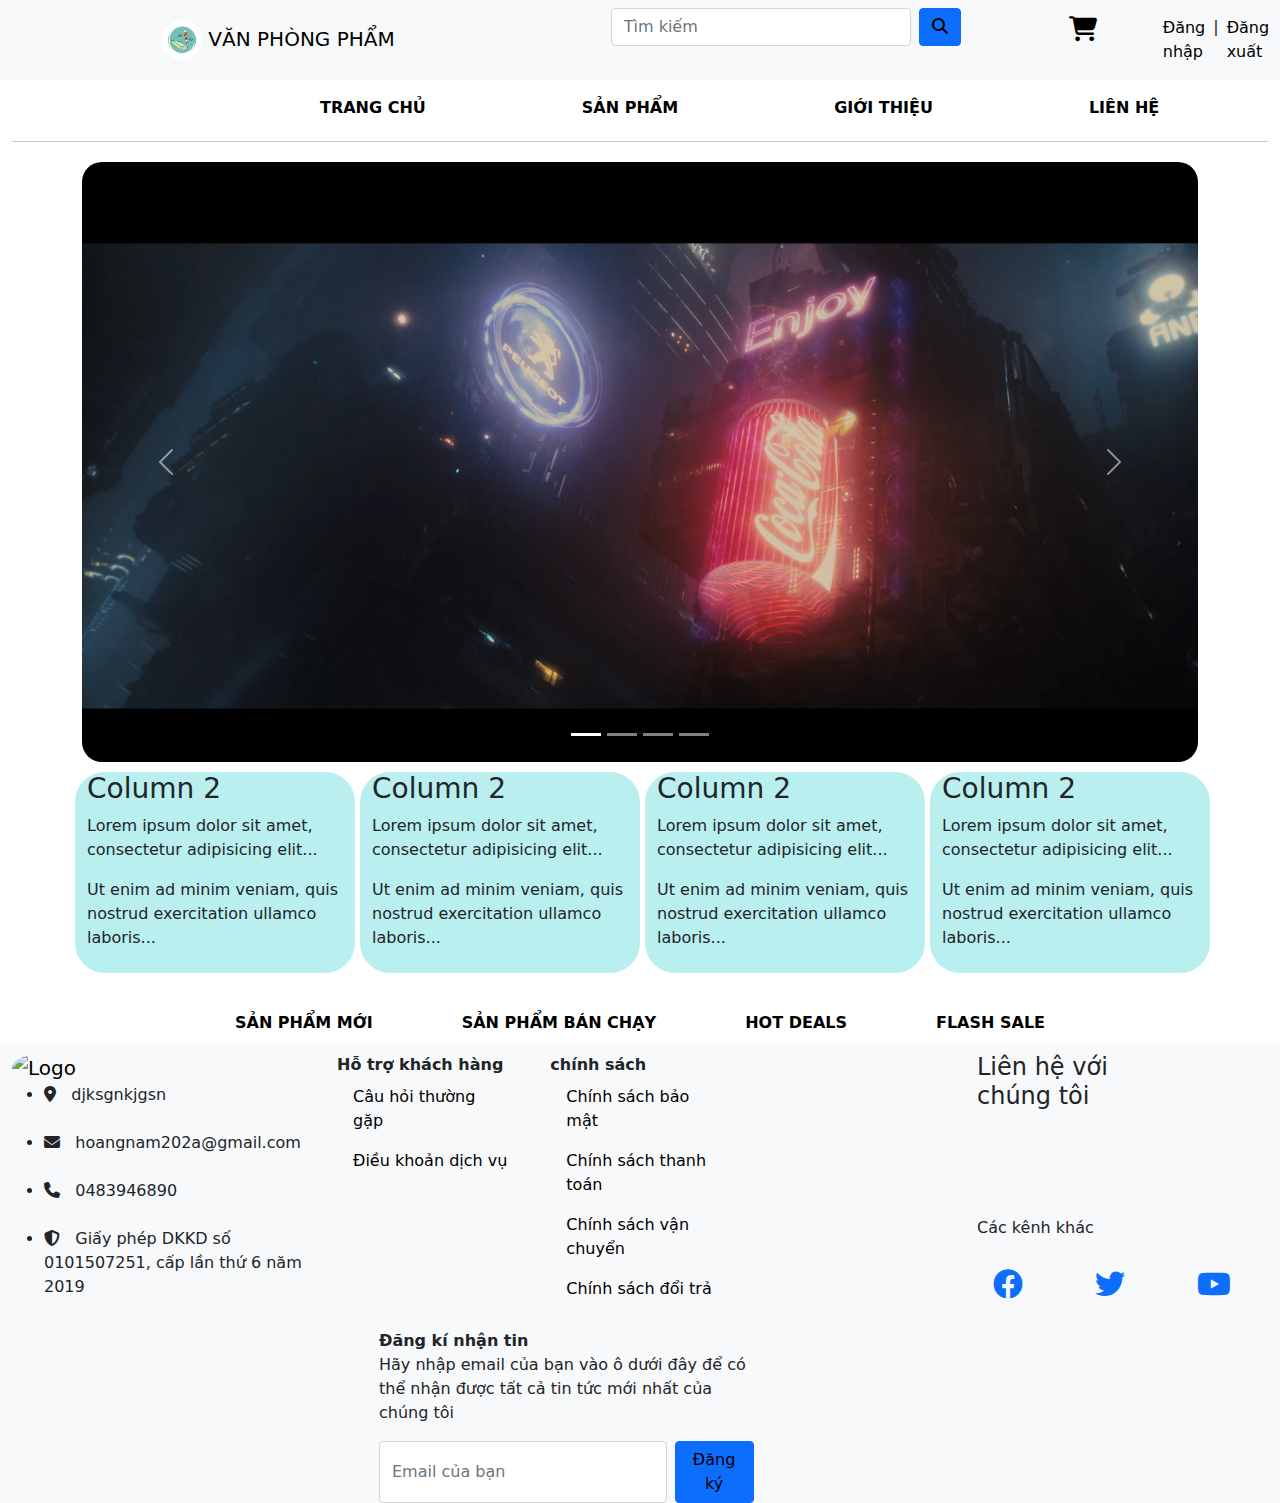
==== Index.html @ ce178aa4 "x" ====
<!DOCTYPE html>
<html lang="en">

<head>
  <meta charset="UTF-8">
  <meta name="viewport" content="width=device-width, initial-scale=1.0">
  <link rel="stylesheet"  href="image/logo.jpg">
  <link rel="stylesheet" type="text/css" href="style.css">
  <link rel="stylesheet" href="assets/bootstrap/css/bootstrap.min.css">
  <link rel="stylesheet" href="assets/font/fontawesome-free-6.4.2-web/css/all.min.css">
  <div id="fb-root"></div>
  <title>TẠP HÓA VĂN PHÒNG PHẨM</title>
  <nav class="navbar navbar-expand-sm bg-light" text-align="center">
    <div class="container" style="margin-left: 150px;">
      <a href="Index.html" class="navbar-brand" style="color: black;">
        <img src="image/logo.jpg" alt="Logo" class="rounded-circle" width="40px" height="40px">
        VĂN PHÒNG PHẨM
      </a>
      <button class="navbar-toggler" type="button" data-bs-toggle="collapse" data-bs-target="#mynavbar">
        <span class="navbar-toggler-icon"></span>
      </button>
      <div class="collapse navbar-collapse" id="mynavbar">
        <ul class="navbar-nav me-auto">
          <li>
            <form class="d-flex" style="padding-left: 200px;">
              <input class="form-control me-2" type="text" placeholder="Tìm kiếm" style="width: 300px;">
              <button class="btn btn-primary" type="button" style="color: black;"><i
                  class="fa-solid fa-magnifying-glass"></i></button>
            </form>
          </li>
          <li class="nav-item" style="margin-left: 100px ;">
            <a class="nav-link" href="#" style="color: black;"><i class="fa-solid fa-cart-shopping"
                style="font-size: 25px;"></i></a>
          </li>


          <li class="nav-item"><a href="Login.html" class="nav-link" style="color: black; margin-left: 50px;">Đăng
              nhập</a></li>
          <li class="nav-item" style="margin-top: 7px;">|</li>
          <li class="nav-item"><a href="Register.html" class="nav-link" style="color: black;">Đăng xuất</a></li>

        </ul>
      </div>
    </div>
  </nav>
  <div class="container-fluid bg-white">
    <nav class="navbar navbar-expand-sm  " style="font-size: 16px; ">
      <ul class="navbar-nav">
        <li class="nav-item" style="margin-left: 300px;">
          <a href="#" class="nav-link" style="color: black;"><b>TRANG CHỦ</b></a>
        </li>
        <li class="nav-item dropdown " style="margin-left: 140px;">
          <a href="#" class="nav-link " style="color: black;"><b>SẢN PHẨM</b></a>
          <ul class="dropdown-menu ">
            <li><a href="#" class="dropdown-item">link1</a></li>
            <li><a href="#" class="dropdown-item">link2</a></li>
            <li><a href="#" class="dropdown-item">link3</a></li>
          </ul>
        </li>
        <li class="nav-item" style="margin-left: 140px;">
          <a href="about.html" class="nav-link" style="color: black;"><b>GIỚI THIỆU</b></a>
        </li>
        <li class="nav-item" style="margin-left: 140px;">
          <a href="contact.html" class="nav-link" style="color: black;"><b>LIÊN HỆ</b></a>
        </li>
      </ul>
    </nav>
    <hr style="margin-top: 5px;">
  </div>
</head>

<body style="height: 1500px;">
  <div class="container" style="margin-top:20px ;" id="container1">
    <div class="row">
      <div class="col-sm-12">
        <div id="demo" class="carousel slide" data-bs-ride="carousel">

          <!-- Indicators/dots -->
          <div class="carousel-indicators">
            <button type="button" data-bs-target="#demo" data-bs-slide-to="0" class="active"></button>
            <button type="button" data-bs-target="#demo" data-bs-slide-to="1"></button>
            <button type="button" data-bs-target="#demo" data-bs-slide-to="2"></button>
            <button type="button" data-bs-target="#demo" data-bs-slide-to="3"></button>
          </div>
          <!-- The slideshow/carousel -->
          <div class="carousel-inner">
            <div class="carousel-item active">
              <img src="image/Untitled.png" alt="1" class="d-block" style="width:100%">
            </div>
            <div class="carousel-item">
              <img src="image/Untitled2.png" alt="2" class="d-block" style="width:100%">
            </div>
            <div class="carousel-item">
              <img src="image/Untitled3.png" alt="3" class="d-block" style="width:100%">
            </div>
            <div class="carousel-item">
              <img src="image/999.png" alt="3" class="d-block" style="width:100%">
            </div>
          </div>
          <!-- Left and right controls/icons -->
          <button class="carousel-control-prev" type="button" data-bs-target="#demo" data-bs-slide="prev">
            <span class="carousel-control-prev-icon"></span>
          </button>
          <button class="carousel-control-next" type="button" data-bs-target="#demo" data-bs-slide="next">
            <span class="carousel-control-next-icon"></span>
          </button>
        </div>
      </div>

    </div>
  </div>
  <div class="container d-flex" style="margin-top: 10px;">
    <div class="row ">
      <div class="col">
        <h3>Column 2</h3>
        <p>Lorem ipsum dolor sit amet, consectetur adipisicing elit...</p>
        <p>Ut enim ad minim veniam, quis nostrud exercitation ullamco laboris...</p>
      </div>
      <div class="col">
        <h3>Column 2</h3>
        <p>Lorem ipsum dolor sit amet, consectetur adipisicing elit...</p>
        <p>Ut enim ad minim veniam, quis nostrud exercitation ullamco laboris...</p>
      </div>
      <div class="col">
        <h3>Column 2</h3>
        <p>Lorem ipsum dolor sit amet, consectetur adipisicing elit...</p>
        <p>Ut enim ad minim veniam, quis nostrud exercitation ullamco laboris...</p>
      </div>
      <div class="col">
        <h3>Column 2</h3>
        <p>Lorem ipsum dolor sit amet, consectetur adipisicing elit...</p>
        <p>Ut enim ad minim veniam, quis nostrud exercitation ullamco laboris...</p>
      </div>
    </div>
  </div>
  <div class="container d-flex justify-content-center align-items-center bg-white "
    style="margin-top: 30px; font-size: 16px;">
    <ul class="nav navbar-expand-sm  ">
      <li class="nav-item"><a href="#" class="nav-link lien-ket" style="color: black; margin-right:  57px;"><b>SẢN PHẨM
            MỚI</b></a></li>
      <li class="nav-item"><a href="#" class="nav-link lien-ket" style="color: black; margin-right:  57px; "><b>SẢN PHẨM
            BÁN CHẠY</b></a></li>
      <li class="nav-item"><a href="#" class="nav-link lien-ket" style="color: black; margin-right:  57px;"><b>HOT
            DEALS</b></a></li>
      <li class="nav-item"><a href="#" class="nav-link lien-ket" style="color: black;"><b>FLASH SALE</b></a></li>
    </ul>
  </div>
  <script type="text/javascript" src="assets/bootstrap/js/bootstrap.min.js"></script>
</body>
<footer>
  <div class="container-fluid bg-light">
    <div class="row">
      <div class="col-sm-3" >
        <a href="#" class="navbar-brand" style="color: black;">
          <img src="image/logo.png" alt="Logo" class="rounded-circle" width="40px" height="40px"
          style="margin-top: 10px;">
        </a>
        <ul >
          <li><i class="fa-solid fa-location-dot icon"></i> &nbsp;  djksgnkjgsn </li>
          <br>
          <li><i class="fa-solid fa-envelope icon"> </i> &nbsp; hoangnam202a@gmail.com</li>
          <br>
          <li><i class="fa-solid fa-phone icon"> </i> &nbsp; 0483946890</li>
          <br>
          <li><i class="fa-solid fa-shield-halved icon"></i> &nbsp; Giấy phép DKKD số 0101507251, cấp lần thứ 6 năm 2019</li>
         </ul>
      </div>
      <div class="col-sm-6" style="margin-left: 5px;">
        <div class="row">
          <div class="col-sm-4" style="margin-top: 10px;">
            <b>Hỗ trợ khách hàng</b>
            <br>
            <a href="#" class="nav-link" style="color: black;" >Câu hỏi thường gặp</a>
            <a href="#" class="nav-link" style="color: black;" >Điều khoản dịch vụ</a>
          </div>
          <div class="col-sm-4" style="margin-top: 10px;">
            <b>chính sách</b>
            <br>
            <a href="#" class="nav-link" style="color: black;" >Chính sách bảo mật</a>
            <a href="#" class="nav-link" style="color: black;" >Chính sách thanh toán</a>
            <a href="#" class="nav-link" style="color: black;" >Chính sách vận chuyển</a>
            <a href="#" class="nav-link" style="color: black;" >Chính sách đổi trả</a>
          </div>
        </div>
        <div class="row" style="margin-top: 20px; margin-left: 30px;">
          <div class="col-sm-8">
            <b>Đăng kí nhận tin</b>
            <p>Hãy nhập email của bạn vào ô dưới đây để có thể nhận được tất cả tin tức mới nhất của chúng tôi</p>
            <form class="d-flex" >
              <input class="form-control me-2" type="text" placeholder="Email của bạn" style="width: 350px;" >
              <button class="btn btn-primary" type="button" style="color: black;">Đăng ký</button>
            </form>
          </div>
          
        </div>
      </div>
      <div class="col-sm-2" style="margin-top: 10px;">
        <h4>Liên hệ với chúng tôi</h4>
        <iframe src="https://www.facebook.com/plugins/page.php?href=https%3A%2F%2Fweb.facebook.com%2Fmimosachu&tabs=timeline&width=150&height=90&small_header=false&adapt_container_width=true&hide_cover=false&show_facepile=true&appId"
         width="150" height="90" style="border:none;overflow:hidden" scrolling="no" frameborder="0" allowfullscreen="true" allow="autoplay; clipboard-write; encrypted-media; picture-in-picture; web-share"></iframe>
        <br>
        <p>Các kênh khác</p>
        
        <ul class="nav navbar-expand-sm  " >
          <li class="nav-item"><a href="#" class="nav-link lien-ket" style="margin-right: 40px;"><i class="fa-brands fa-facebook " style="font-size: 30px; line-height: 40px;"></i></a></li>
          <li class="nav-item"><a href="#" class="nav-link lien-ket" style="margin-right: 40px;"><i class="fa-brands fa-twitter" style="font-size: 30px; line-height: 40px;"></i></a></li>
          <li class="nav-item"><a href="#" class="nav-link lien-ket" style="margin-right: 40px;"><i class="fa-brands fa-youtube" style="font-size: 30px; line-height: 40px;"></i></a></li>
         </ul>
      
        </div>
    </div>
  </div>
</footer>

</html>
---- style.css ----
*{
    margin: 0;
    padding: 0;
}
.lien-ket {
  color: black; /* Đặt màu chữ thành đen */
}
.carousel-inner{
  border-radius: 20px;
  height: 600px;
}
.row1{
  height: 154px;
}
.row2{
  height: 154px;
}
  .nav-item:hover .dropdown-menu {
    display: block;
  }
  .col{
    background-color:#b9efef ;
    border-radius: 30px;
    margin-left: 5px;
    height: 201px;
    
  }
  
  .nav-item:hover a {
    color: green; /* Đổi màu chữ khi hover vào liên kết */
    text-decoration: underline; /* Thêm gạch chân khi hover vào liên kết */

  }
  /* .custom-icon{
    font-size: 24px;
    line-height: 52px;
  } */
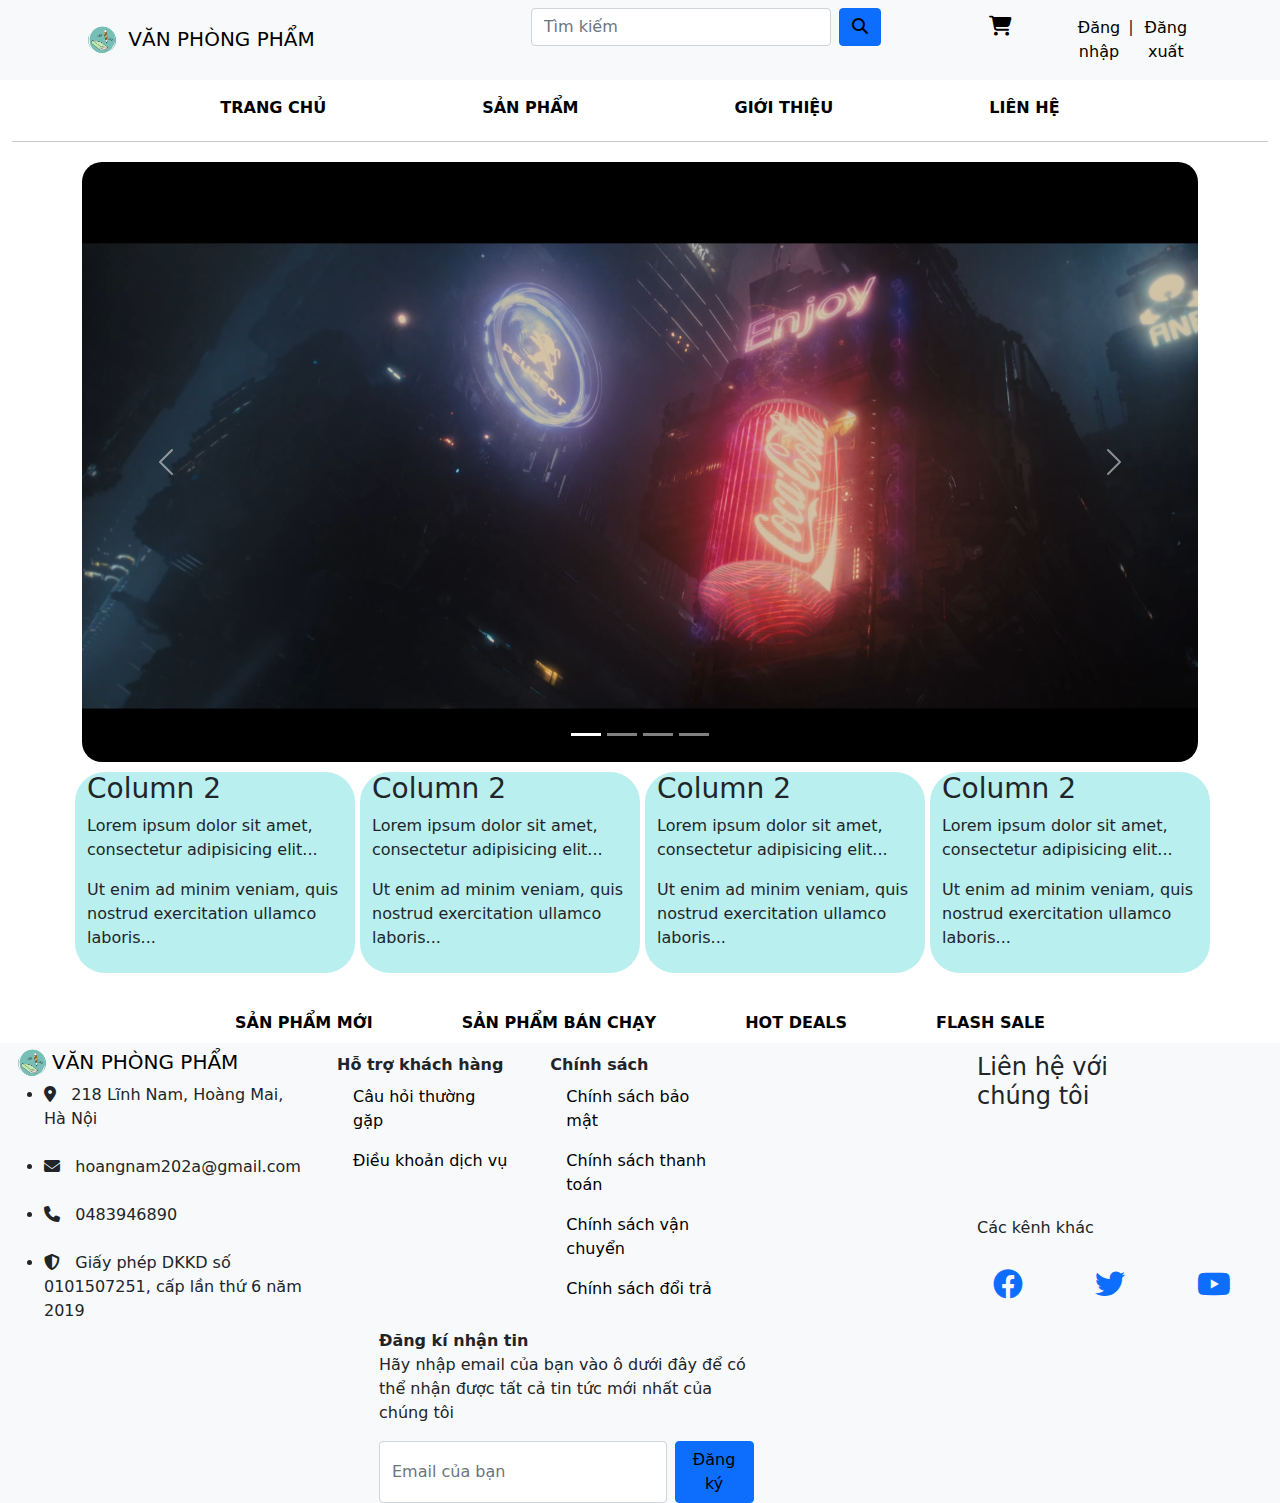
==== commit 0718d2e6: "chot phan Index" ====
--- a/Index.html
+++ b/Index.html
@@ -1,56 +1,49 @@
 <!DOCTYPE html>
 <html lang="en">
-
 <head>
-  <meta charset="UTF-8">
-  <meta name="viewport" content="width=device-width, initial-scale=1.0">
-  <link rel="stylesheet"  href="image/logo.jpg">
-  <link rel="stylesheet" type="text/css" href="style.css">
-  <link rel="stylesheet" href="assets/bootstrap/css/bootstrap.min.css">
-  <link rel="stylesheet" href="assets/font/fontawesome-free-6.4.2-web/css/all.min.css">
-  <div id="fb-root"></div>
-  <title>TẠP HÓA VĂN PHÒNG PHẨM</title>
-  <nav class="navbar navbar-expand-sm bg-light" text-align="center">
-    <div class="container" style="margin-left: 150px;">
-      <a href="Index.html" class="navbar-brand" style="color: black;">
-        <img src="image/logo.jpg" alt="Logo" class="rounded-circle" width="40px" height="40px">
-        VĂN PHÒNG PHẨM
-      </a>
-      <button class="navbar-toggler" type="button" data-bs-toggle="collapse" data-bs-target="#mynavbar">
-        <span class="navbar-toggler-icon"></span>
-      </button>
-      <div class="collapse navbar-collapse" id="mynavbar">
-        <ul class="navbar-nav me-auto">
-          <li>
-            <form class="d-flex" style="padding-left: 200px;">
-              <input class="form-control me-2" type="text" placeholder="Tìm kiếm" style="width: 300px;">
-              <button class="btn btn-primary" type="button" style="color: black;"><i
-                  class="fa-solid fa-magnifying-glass"></i></button>
-            </form>
-          </li>
-          <li class="nav-item" style="margin-left: 100px ;">
-            <a class="nav-link" href="#" style="color: black;"><i class="fa-solid fa-cart-shopping"
-                style="font-size: 25px;"></i></a>
-          </li>
-
-
-          <li class="nav-item"><a href="Login.html" class="nav-link" style="color: black; margin-left: 50px;">Đăng
-              nhập</a></li>
-          <li class="nav-item" style="margin-top: 7px;">|</li>
-          <li class="nav-item"><a href="Register.html" class="nav-link" style="color: black;">Đăng xuất</a></li>
-
-        </ul>
-      </div>
-    </div>
+    <meta charset="UTF-8">
+    <meta name="viewport" content="width=device-width, initial-scale=1.0">
+    <link rel="stylesheet" type="text/css" href="style.css">
+    <link rel="icon" href="image/logo.png"/>
+    <link rel="stylesheet" href="assets/bootstrap/css/bootstrap.min.css">
+    <link rel="stylesheet" href="assets/font/fontawesome-free-6.4.2-web/css/all.min.css">
+    <div id="fb-root"></div>
+    <title>TẠP HÓA VĂN PHÒNG PHẨM</title>
+    <nav class="navbar navbar-expand-sm bg-light" style="margin: auto; text-align: center;">
+      <div class="container">
+        <a href="#" class="navbar-brand" style="color: black;">
+          <img src="image/logo.png" alt="Logo" class="rounded-circle" width="40px" height="40px">
+          VĂN PHÒNG PHẨM
+        </a>
+        <button class="navbar-toggler" type="button" data-bs-toggle="collapse" data-bs-target="#mynavbar">
+          <span class="navbar-toggler-icon"></span>
+        </button>
+        <div class="collapse navbar-collapse" id="mynavbar">
+          <ul class="navbar-nav me-auto">
+              <li >
+                <form class="d-flex" style="padding-left: 200px;">
+                  <input class="form-control me-2" type="text" placeholder="Tìm kiếm" style="width: 300px;" >
+                  <button class="btn btn-primary" type="button" style="color: black;"><i class="fa-solid fa-magnifying-glass"></i></button>
+                </form>
+              </li>
+              <li class="nav-item" style="margin-left: 100px ;">
+                <a class="nav-link" href="#" style="color: black;"><i class="fa-solid fa-cart-shopping" style="font-size: 20px;"></i></a>
+              </li>
+              <li class="nav-item"><a href="#" class="nav-link" style="color: black; margin-left: 50px;">Đăng nhập</a></li>
+              <li class="nav-item" style="margin-top: 7px;">|</li>
+              <li class="nav-item"><a href="#" class="nav-link" style="color: black;">Đăng xuất</a></li>
+          </ul>         
+        </div>
+      </div>     
   </nav>
   <div class="container-fluid bg-white">
-    <nav class="navbar navbar-expand-sm  " style="font-size: 16px; ">
-      <ul class="navbar-nav">
-        <li class="nav-item" style="margin-left: 300px;">
+    <nav class="navbar navbar-expand-sm " style="font-size: 16px;" >
+      <ul class="navbar-nav" style="margin: auto;">
+        <li class="nav-item">
           <a href="#" class="nav-link" style="color: black;"><b>TRANG CHỦ</b></a>
         </li>
         <li class="nav-item dropdown " style="margin-left: 140px;">
-          <a href="#" class="nav-link " style="color: black;"><b>SẢN PHẨM</b></a>
+          <a href="#" class="nav-link " style="color: black;" ><b>SẢN PHẨM</b></a>
           <ul class="dropdown-menu ">
             <li><a href="#" class="dropdown-item">link1</a></li>
             <li><a href="#" class="dropdown-item">link2</a></li>
@@ -66,97 +59,85 @@
       </ul>
     </nav>
     <hr style="margin-top: 5px;">
-  </div>
+  </div> 
 </head>
-
 <body style="height: 1500px;">
-  <div class="container" style="margin-top:20px ;" id="container1">
-    <div class="row">
-      <div class="col-sm-12">
-        <div id="demo" class="carousel slide" data-bs-ride="carousel">
-
-          <!-- Indicators/dots -->
-          <div class="carousel-indicators">
-            <button type="button" data-bs-target="#demo" data-bs-slide-to="0" class="active"></button>
-            <button type="button" data-bs-target="#demo" data-bs-slide-to="1"></button>
-            <button type="button" data-bs-target="#demo" data-bs-slide-to="2"></button>
-            <button type="button" data-bs-target="#demo" data-bs-slide-to="3"></button>
+    <div class="container" style="margin-top:20px ;" id="container1">
+      <div class="row" >
+        <div class="col-sm-12">
+          <div id="demo" class="carousel slide" data-bs-ride="carousel" >
+            <div class="carousel-indicators">
+              <button type="button" data-bs-target="#demo" data-bs-slide-to="0" class="active"></button>
+              <button type="button" data-bs-target="#demo" data-bs-slide-to="1"></button>
+              <button type="button" data-bs-target="#demo" data-bs-slide-to="2"></button>
+              <button type="button" data-bs-target="#demo" data-bs-slide-to="3"></button>
+            </div>           
+            <div class="carousel-inner">
+              <div class="carousel-item active">
+                <img src="image/Untitled.png" alt="1" class="d-block" style="width:100%">
+              </div>
+              <div class="carousel-item">
+                <img src="image/Untitled2.png" alt="2" class="d-block" style="width:100%">
+              </div>
+              <div class="carousel-item">
+                <img src="image/Untitled3.png" alt="3" class="d-block" style="width:100%">
+              </div>
+              <div class="carousel-item">
+                <img src="image/999.png" alt="3" class="d-block" style="width:100%">
+              </div>
+            </div>           
+            <button class="carousel-control-prev" type="button" data-bs-target="#demo" data-bs-slide="prev">
+              <span class="carousel-control-prev-icon"></span>
+            </button>
+            <button class="carousel-control-next" type="button" data-bs-target="#demo" data-bs-slide="next">
+              <span class="carousel-control-next-icon"></span>
+            </button>
           </div>
-          <!-- The slideshow/carousel -->
-          <div class="carousel-inner">
-            <div class="carousel-item active">
-              <img src="image/Untitled.png" alt="1" class="d-block" style="width:100%">
-            </div>
-            <div class="carousel-item">
-              <img src="image/Untitled2.png" alt="2" class="d-block" style="width:100%">
-            </div>
-            <div class="carousel-item">
-              <img src="image/Untitled3.png" alt="3" class="d-block" style="width:100%">
-            </div>
-            <div class="carousel-item">
-              <img src="image/999.png" alt="3" class="d-block" style="width:100%">
-            </div>
-          </div>
-          <!-- Left and right controls/icons -->
-          <button class="carousel-control-prev" type="button" data-bs-target="#demo" data-bs-slide="prev">
-            <span class="carousel-control-prev-icon"></span>
-          </button>
-          <button class="carousel-control-next" type="button" data-bs-target="#demo" data-bs-slide="next">
-            <span class="carousel-control-next-icon"></span>
-          </button>
         </div>
       </div>
-
     </div>
-  </div>
-  <div class="container d-flex" style="margin-top: 10px;">
-    <div class="row ">
-      <div class="col">
-        <h3>Column 2</h3>
-        <p>Lorem ipsum dolor sit amet, consectetur adipisicing elit...</p>
-        <p>Ut enim ad minim veniam, quis nostrud exercitation ullamco laboris...</p>
-      </div>
-      <div class="col">
-        <h3>Column 2</h3>
-        <p>Lorem ipsum dolor sit amet, consectetur adipisicing elit...</p>
-        <p>Ut enim ad minim veniam, quis nostrud exercitation ullamco laboris...</p>
-      </div>
-      <div class="col">
-        <h3>Column 2</h3>
-        <p>Lorem ipsum dolor sit amet, consectetur adipisicing elit...</p>
-        <p>Ut enim ad minim veniam, quis nostrud exercitation ullamco laboris...</p>
-      </div>
-      <div class="col">
-        <h3>Column 2</h3>
-        <p>Lorem ipsum dolor sit amet, consectetur adipisicing elit...</p>
-        <p>Ut enim ad minim veniam, quis nostrud exercitation ullamco laboris...</p>
-      </div>
+    <div class="container d-flex" style="margin-top: 10px;">
+        <div class="row ">
+          <div class="col">
+            <h3>Column 2</h3>
+            <p>Lorem ipsum dolor sit amet, consectetur adipisicing elit...</p>
+            <p>Ut enim ad minim veniam, quis nostrud exercitation ullamco laboris...</p></div>
+          <div class="col">
+            <h3>Column 2</h3>
+              <p>Lorem ipsum dolor sit amet, consectetur adipisicing elit...</p>
+              <p>Ut enim ad minim veniam, quis nostrud exercitation ullamco laboris...</p>
+          </div>
+          <div class="col">
+            <h3>Column 2</h3>
+              <p>Lorem ipsum dolor sit amet, consectetur adipisicing elit...</p>
+              <p>Ut enim ad minim veniam, quis nostrud exercitation ullamco laboris...</p>
+          </div>
+          <div class="col">
+            <h3>Column 2</h3>
+              <p>Lorem ipsum dolor sit amet, consectetur adipisicing elit...</p>
+              <p>Ut enim ad minim veniam, quis nostrud exercitation ullamco laboris...</p>
+          </div>
+        </div>
     </div>
-  </div>
-  <div class="container d-flex justify-content-center align-items-center bg-white "
-    style="margin-top: 30px; font-size: 16px;">
-    <ul class="nav navbar-expand-sm  ">
-      <li class="nav-item"><a href="#" class="nav-link lien-ket" style="color: black; margin-right:  57px;"><b>SẢN PHẨM
-            MỚI</b></a></li>
-      <li class="nav-item"><a href="#" class="nav-link lien-ket" style="color: black; margin-right:  57px; "><b>SẢN PHẨM
-            BÁN CHẠY</b></a></li>
-      <li class="nav-item"><a href="#" class="nav-link lien-ket" style="color: black; margin-right:  57px;"><b>HOT
-            DEALS</b></a></li>
+    <div class="container d-flex justify-content-center align-items-center bg-white " style="margin-top: 30px; font-size: 16px;">
+     <ul class="nav navbar-expand-sm  " >
+      <li class="nav-item"><a href="#" class="nav-link lien-ket" style="color: black; margin-right:  57px;"><b>SẢN PHẨM MỚI</b></a></li>
+      <li class="nav-item"><a href="#" class="nav-link lien-ket" style="color: black; margin-right:  57px; "><b>SẢN PHẨM BÁN CHẠY</b></a></li>
+      <li class="nav-item"><a href="#" class="nav-link lien-ket" style="color: black; margin-right:  57px;"><b>HOT DEALS</b></a></li>
       <li class="nav-item"><a href="#" class="nav-link lien-ket" style="color: black;"><b>FLASH SALE</b></a></li>
-    </ul>
-  </div>
-  <script type="text/javascript" src="assets/bootstrap/js/bootstrap.min.js"></script>
+     </ul>
+    </div>
+      <script type="text/javascript" src="assets/bootstrap/js/bootstrap.min.js"></script>
 </body>
 <footer>
   <div class="container-fluid bg-light">
     <div class="row">
       <div class="col-sm-3" >
         <a href="#" class="navbar-brand" style="color: black;">
-          <img src="image/logo.png" alt="Logo" class="rounded-circle" width="40px" height="40px"
-          style="margin-top: 10px;">
+          <img src="image/logo.png" alt="Logo" class="rounded-circle" width="40px" height="40px">VĂN PHÒNG PHẨM
         </a>
-        <ul >
-          <li><i class="fa-solid fa-location-dot icon"></i> &nbsp;  djksgnkjgsn </li>
+        <ul>
+          <li><i class="fa-solid fa-location-dot icon"></i> &nbsp; 218 Lĩnh Nam, Hoàng Mai, Hà Nội</li>
           <br>
           <li><i class="fa-solid fa-envelope icon"> </i> &nbsp; hoangnam202a@gmail.com</li>
           <br>
@@ -169,17 +150,15 @@
         <div class="row">
           <div class="col-sm-4" style="margin-top: 10px;">
             <b>Hỗ trợ khách hàng</b>
-            <br>
-            <a href="#" class="nav-link" style="color: black;" >Câu hỏi thường gặp</a>
-            <a href="#" class="nav-link" style="color: black;" >Điều khoản dịch vụ</a>
+            <a href="#" class="nav-link" style="color: black;">Câu hỏi thường gặp</a>
+            <a href="#" class="nav-link" style="color: black;">Điều khoản dịch vụ</a>
           </div>
           <div class="col-sm-4" style="margin-top: 10px;">
-            <b>chính sách</b>
-            <br>
-            <a href="#" class="nav-link" style="color: black;" >Chính sách bảo mật</a>
-            <a href="#" class="nav-link" style="color: black;" >Chính sách thanh toán</a>
-            <a href="#" class="nav-link" style="color: black;" >Chính sách vận chuyển</a>
-            <a href="#" class="nav-link" style="color: black;" >Chính sách đổi trả</a>
+            <b>Chính sách</b>
+            <a href="#" class="nav-link" style="color: black;">Chính sách bảo mật</a>
+            <a href="#" class="nav-link" style="color: black;">Chính sách thanh toán</a>
+            <a href="#" class="nav-link" style="color: black;">Chính sách vận chuyển</a>
+            <a href="#" class="nav-link" style="color: black;">Chính sách đổi trả</a>
           </div>
         </div>
         <div class="row" style="margin-top: 20px; margin-left: 30px;">
@@ -191,7 +170,6 @@
               <button class="btn btn-primary" type="button" style="color: black;">Đăng ký</button>
             </form>
           </div>
-          
         </div>
       </div>
       <div class="col-sm-2" style="margin-top: 10px;">
@@ -200,16 +178,13 @@
          width="150" height="90" style="border:none;overflow:hidden" scrolling="no" frameborder="0" allowfullscreen="true" allow="autoplay; clipboard-write; encrypted-media; picture-in-picture; web-share"></iframe>
         <br>
         <p>Các kênh khác</p>
-        
         <ul class="nav navbar-expand-sm  " >
           <li class="nav-item"><a href="#" class="nav-link lien-ket" style="margin-right: 40px;"><i class="fa-brands fa-facebook " style="font-size: 30px; line-height: 40px;"></i></a></li>
           <li class="nav-item"><a href="#" class="nav-link lien-ket" style="margin-right: 40px;"><i class="fa-brands fa-twitter" style="font-size: 30px; line-height: 40px;"></i></a></li>
           <li class="nav-item"><a href="#" class="nav-link lien-ket" style="margin-right: 40px;"><i class="fa-brands fa-youtube" style="font-size: 30px; line-height: 40px;"></i></a></li>
          </ul>
-      
         </div>
     </div>
   </div>
 </footer>
-
 </html>--- a/style.css
+++ b/style.css
@@ -22,16 +22,9 @@
     background-color:#b9efef ;
     border-radius: 30px;
     margin-left: 5px;
-    height: 201px;
-    
+    height: 201px; 
   }
-  
   .nav-item:hover a {
     color: green; /* Đổi màu chữ khi hover vào liên kết */
     text-decoration: underline; /* Thêm gạch chân khi hover vào liên kết */
-
-  }
-  /* .custom-icon{
-    font-size: 24px;
-    line-height: 52px;
-  } */+  }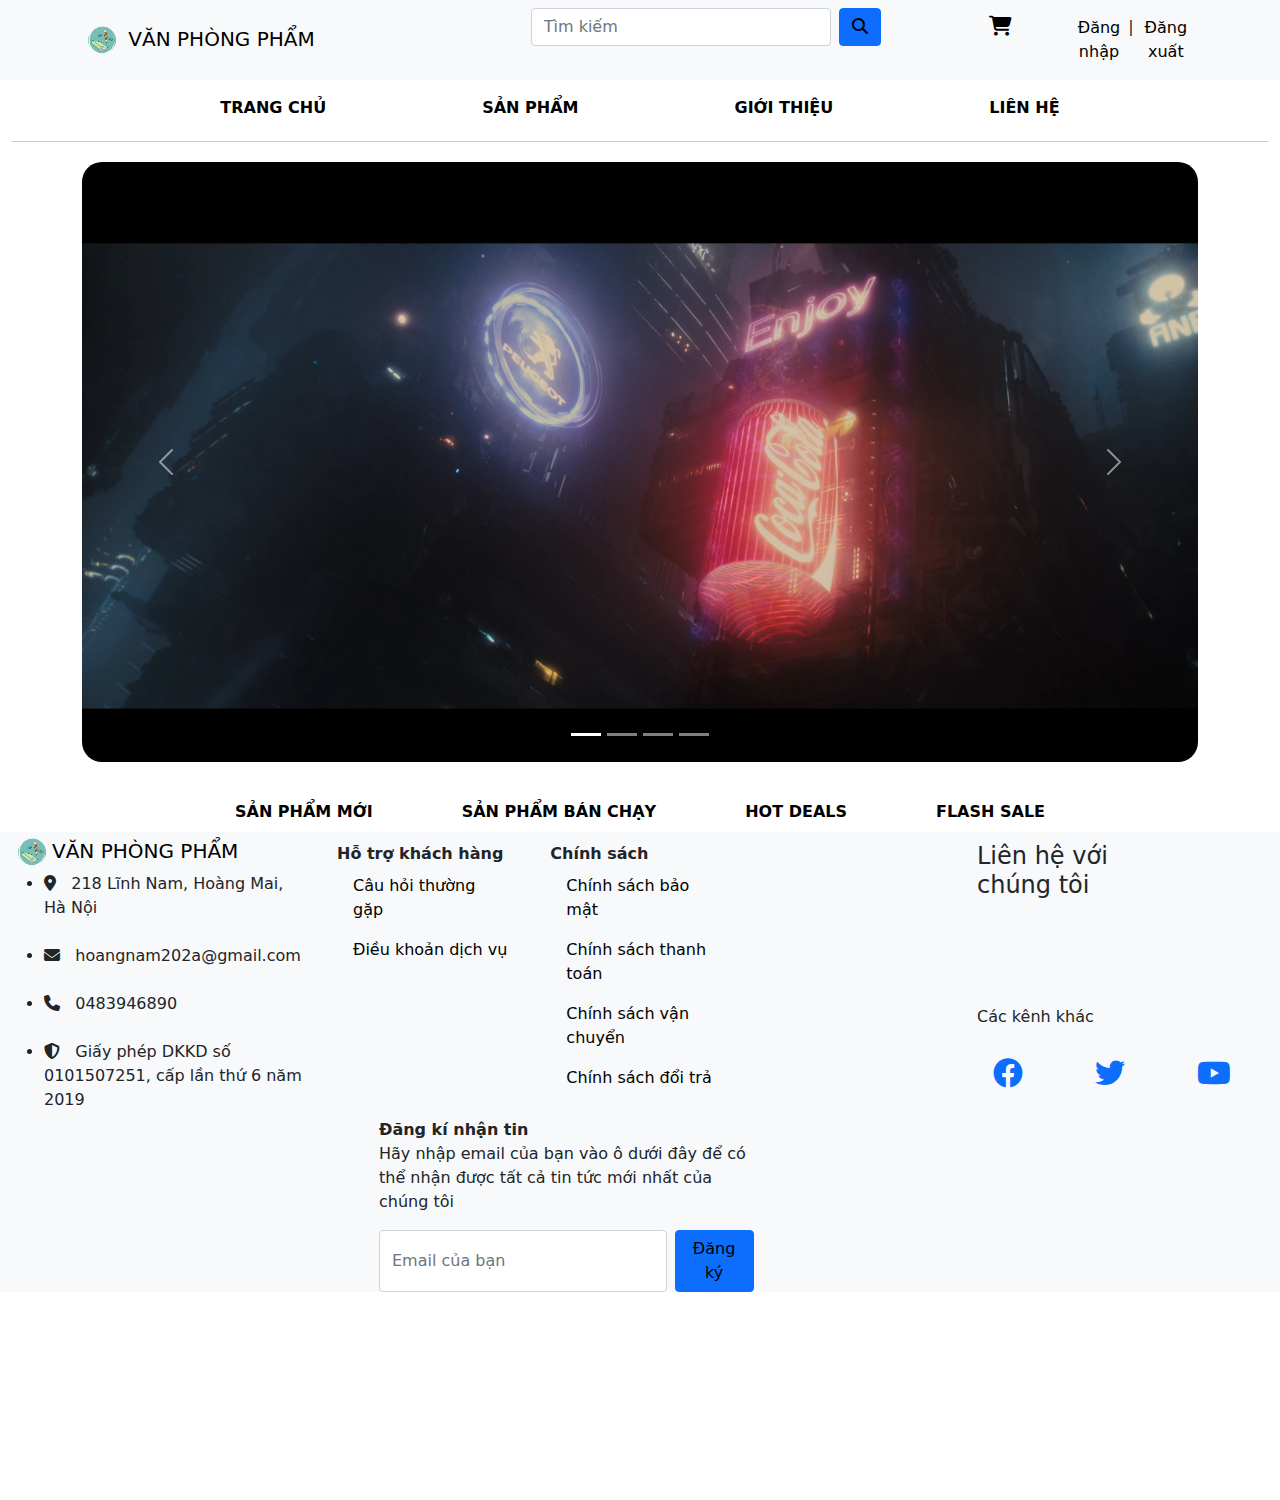
==== commit b5876b27: "da sua Index" ====
--- a/Index.html
+++ b/Index.html
@@ -43,7 +43,7 @@
           <a href="#" class="nav-link" style="color: black;"><b>TRANG CHỦ</b></a>
         </li>
         <li class="nav-item dropdown " style="margin-left: 140px;">
-          <a href="#" class="nav-link " style="color: black;" ><b>SẢN PHẨM</b></a>
+          <a href="#" class="nav-link " style="color: black;"><b>SẢN PHẨM</b></a>
           <ul class="dropdown-menu ">
             <li><a href="#" class="dropdown-item">link1</a></li>
             <li><a href="#" class="dropdown-item">link2</a></li>
@@ -59,7 +59,7 @@
       </ul>
     </nav>
     <hr style="margin-top: 5px;">
-  </div> 
+  </div>
 </head>
 <body style="height: 1500px;">
     <div class="container" style="margin-top:20px ;" id="container1">
@@ -96,38 +96,20 @@
         </div>
       </div>
     </div>
-    <div class="container d-flex" style="margin-top: 10px;">
-        <div class="row ">
-          <div class="col">
-            <h3>Column 2</h3>
-            <p>Lorem ipsum dolor sit amet, consectetur adipisicing elit...</p>
-            <p>Ut enim ad minim veniam, quis nostrud exercitation ullamco laboris...</p></div>
-          <div class="col">
-            <h3>Column 2</h3>
-              <p>Lorem ipsum dolor sit amet, consectetur adipisicing elit...</p>
-              <p>Ut enim ad minim veniam, quis nostrud exercitation ullamco laboris...</p>
-          </div>
-          <div class="col">
-            <h3>Column 2</h3>
-              <p>Lorem ipsum dolor sit amet, consectetur adipisicing elit...</p>
-              <p>Ut enim ad minim veniam, quis nostrud exercitation ullamco laboris...</p>
-          </div>
-          <div class="col">
-            <h3>Column 2</h3>
-              <p>Lorem ipsum dolor sit amet, consectetur adipisicing elit...</p>
-              <p>Ut enim ad minim veniam, quis nostrud exercitation ullamco laboris...</p>
-          </div>
-        </div>
-    </div>
-    <div class="container d-flex justify-content-center align-items-center bg-white " style="margin-top: 30px; font-size: 16px;">
-     <ul class="nav navbar-expand-sm  " >
-      <li class="nav-item"><a href="#" class="nav-link lien-ket" style="color: black; margin-right:  57px;"><b>SẢN PHẨM MỚI</b></a></li>
-      <li class="nav-item"><a href="#" class="nav-link lien-ket" style="color: black; margin-right:  57px; "><b>SẢN PHẨM BÁN CHẠY</b></a></li>
-      <li class="nav-item"><a href="#" class="nav-link lien-ket" style="color: black; margin-right:  57px;"><b>HOT DEALS</b></a></li>
+  </div>
+  <div class="container d-flex justify-content-center align-items-center bg-white "
+    style="margin-top: 30px; font-size: 16px;">
+    <ul class="nav navbar-expand-sm  ">
+      <li class="nav-item"><a href="#" class="nav-link lien-ket" style="color: black; margin-right:  57px;"><b>SẢN PHẨM
+            MỚI</b></a></li>
+      <li class="nav-item"><a href="#" class="nav-link lien-ket" style="color: black; margin-right:  57px; "><b>SẢN PHẨM
+            BÁN CHẠY</b></a></li>
+      <li class="nav-item"><a href="#" class="nav-link lien-ket" style="color: black; margin-right:  57px;"><b>HOT
+            DEALS</b></a></li>
       <li class="nav-item"><a href="#" class="nav-link lien-ket" style="color: black;"><b>FLASH SALE</b></a></li>
-     </ul>
-    </div>
-      <script type="text/javascript" src="assets/bootstrap/js/bootstrap.min.js"></script>
+    </ul>
+  </div>
+  <script type="text/javascript" src="assets/bootstrap/js/bootstrap.min.js"></script>
 </body>
 <footer>
   <div class="container-fluid bg-light">
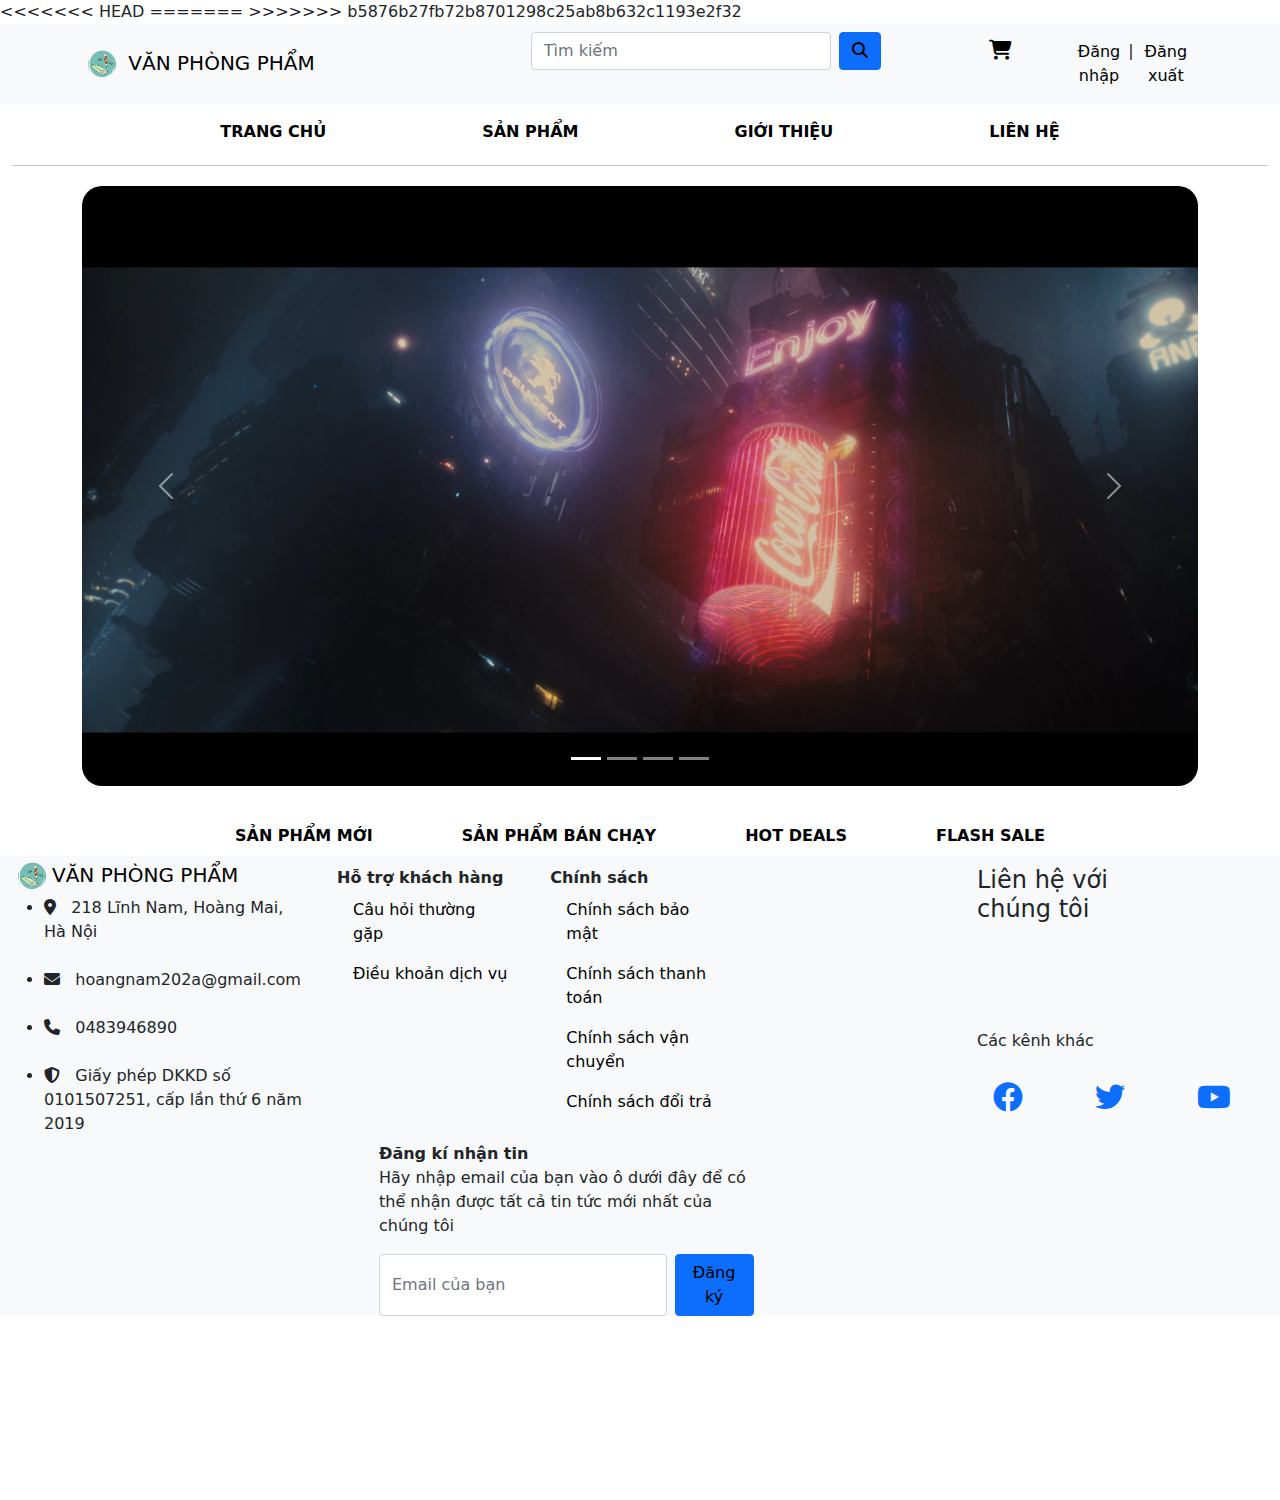
==== commit 6f603144: "sua giang" ====
--- a/Index.html
+++ b/Index.html
@@ -3,8 +3,12 @@
 <head>
     <meta charset="UTF-8">
     <meta name="viewport" content="width=device-width, initial-scale=1.0">
+<<<<<<< HEAD
+    <link rel="stylesheet" href="style.css" >
+=======
     <link rel="stylesheet" type="text/css" href="style.css">
     <link rel="icon" href="image/logo.png"/>
+>>>>>>> b5876b27fb72b8701298c25ab8b632c1193e2f32
     <link rel="stylesheet" href="assets/bootstrap/css/bootstrap.min.css">
     <link rel="stylesheet" href="assets/font/fontawesome-free-6.4.2-web/css/all.min.css">
     <div id="fb-root"></div>
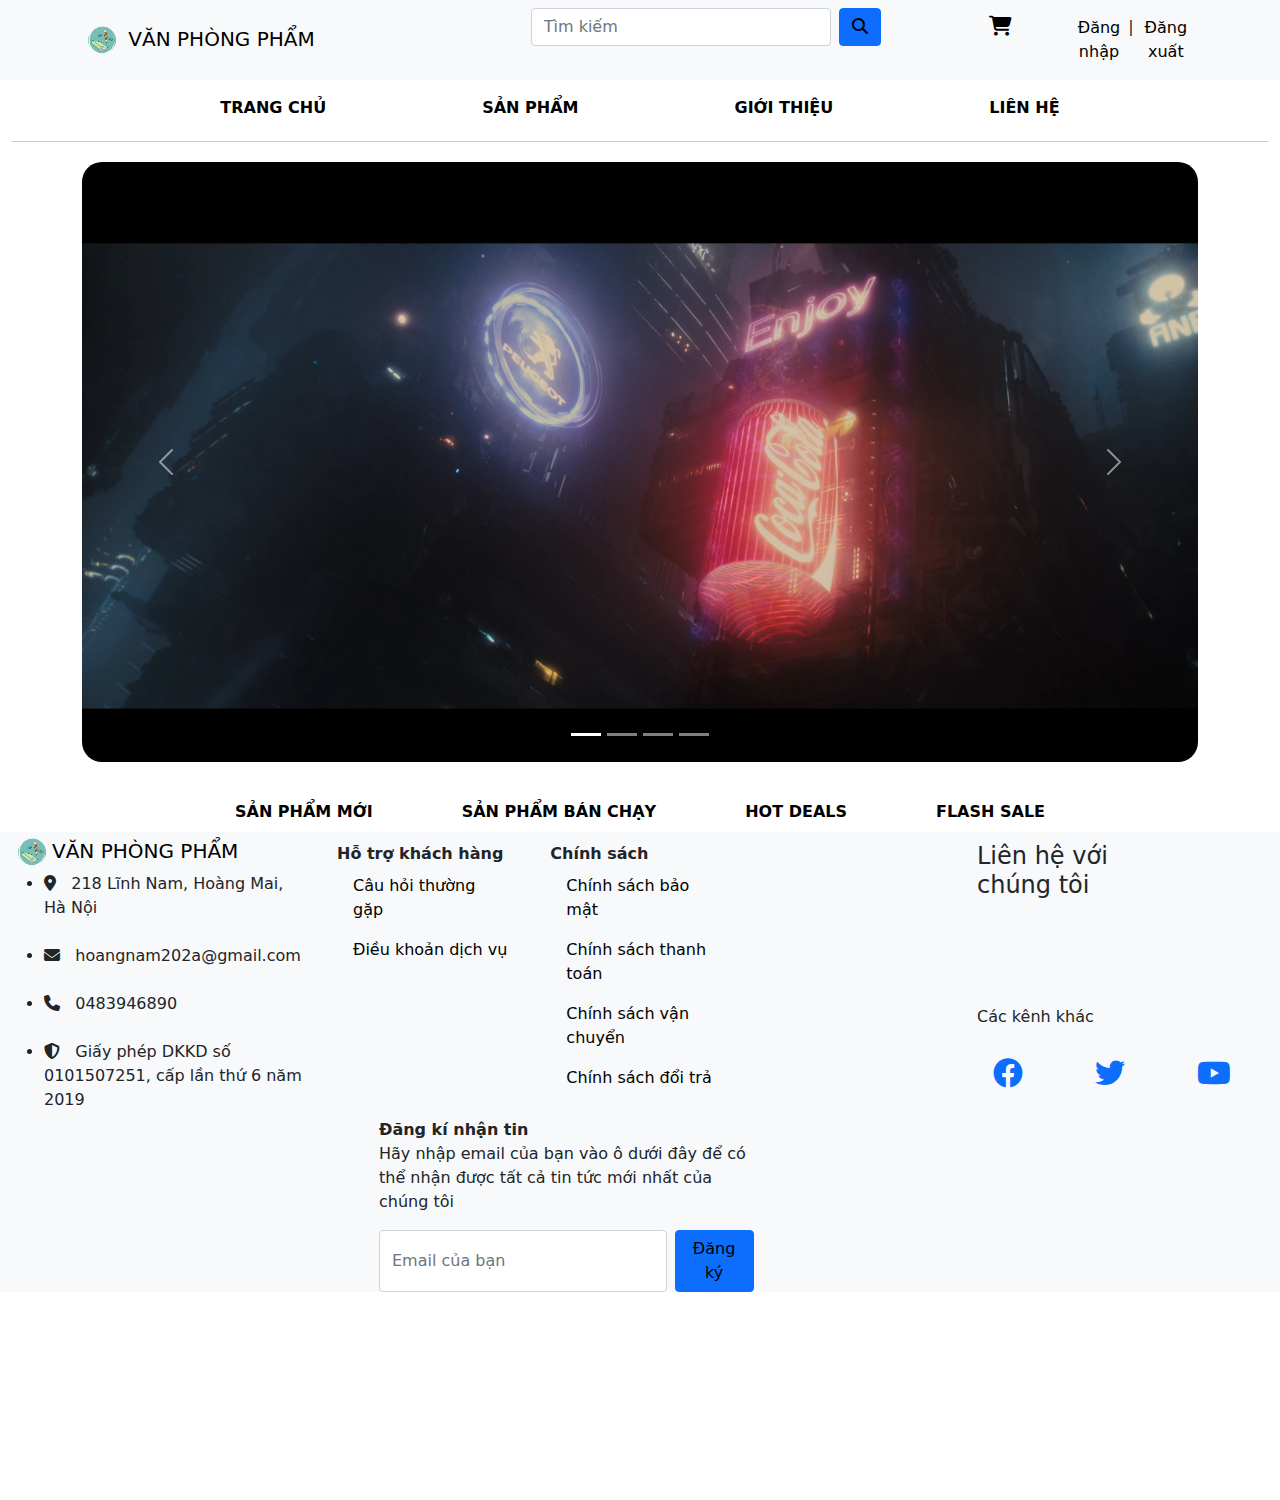
==== commit db49126c: "login register forgot" ====
--- a/Index.html
+++ b/Index.html
@@ -3,12 +3,8 @@
 <head>
     <meta charset="UTF-8">
     <meta name="viewport" content="width=device-width, initial-scale=1.0">
-<<<<<<< HEAD
-    <link rel="stylesheet" href="style.css" >
-=======
-    <link rel="stylesheet" type="text/css" href="style.css">
+    <link rel="stylesheet" href="style.css">
     <link rel="icon" href="image/logo.png"/>
->>>>>>> b5876b27fb72b8701298c25ab8b632c1193e2f32
     <link rel="stylesheet" href="assets/bootstrap/css/bootstrap.min.css">
     <link rel="stylesheet" href="assets/font/fontawesome-free-6.4.2-web/css/all.min.css">
     <div id="fb-root"></div>
--- a/style.css
+++ b/style.css
@@ -27,4 +27,122 @@
   .nav-item:hover a {
     color: green; /* Đổi màu chữ khi hover vào liên kết */
     text-decoration: underline; /* Thêm gạch chân khi hover vào liên kết */
+  }
+  /* Login form */
+  body
+  {
+    margin: 0;
+    padding: 0;
+    font-family: montserrat;
+    height: 100vh;
+    overflow: hidden;
+  }
+  .center
+  {
+    margin: auto;
+    height: 420px;
+    width: 400px;
+    background: ghostwhite;
+    border-radius: 10px;
+  }
+  .center h1{
+    text-align: center;
+    padding: 10px 0 20px 0;
+    border-bottom:  1px solid silver;
+  }
+  .center form
+  {
+    padding: 0 40px;
+    box-sizing: border-box;
+  }
+  form .txt_field
+  {
+    position: relative;
+    border-bottom: 2px solid #adadad;
+    margin: 30px 0;
+  }
+  .txt_field input
+  {
+    width: 100%;
+    padding: 0 5px;
+    height: 40px;
+    font-size: 16px;
+    border: none;
+    background: none;
+    outline: none;
+  }
+  .txt_field label
+  {
+    position: absolute;
+    top: 50%;
+    left: 5px;
+    color: #adadad;
+    transform: translateY(-50%);
+    font-size: 16px;
+    pointer-events: none;
+    transition: .5s;
+  }
+  .txt_field span::before
+  {
+    content: '';
+    position: absolute;
+    top: 40px;
+    left: 0;
+    width: 100%;
+    height: 2px;
+    background: #2691d9;
+    transition: .5s;
+  }
+  .txt_field input:focus ~ label,
+  .txt_field input:valid ~ label
+  {
+    top: -5px;
+    color: #2691d9;
+  }
+  .txt_field input:focus ~ span::before,
+  .txt_field input:valid ~ span::before
+  {
+    width: 100%;
+  }
+  .pass
+  {
+    margin: -5px 0 20px 5px;
+    color: #a6a6a6;
+    cursor: pointer;
+  }
+  .pass:hover
+  {
+    text-decoration: underline;
+  }
+  input[type="submit"]
+  {
+    width: 100%;
+    height: 50px;
+    border: 1px solid;
+    background: #2691d9;
+    border-radius: 25px;
+    font-size: 18px;
+    color: #e9f4fb;
+    font-weight: 700;
+    cursor: pointer;
+    outline: none;
+  }
+  input[type="submit"]:hover
+  {
+    border-color: #2691d9;
+    transition: .5s;
+  }
+  .signup_link
+  {
+    margin: 30px 0;
+    text-align: center;
+    font-size: 16px;
+    color: #666666;
+  }
+  .signup_link a{
+    color: #2691d9;
+    text-decoration: none;
+  }
+  .signup_link a:hover{
+    text-decoration: underline;
   }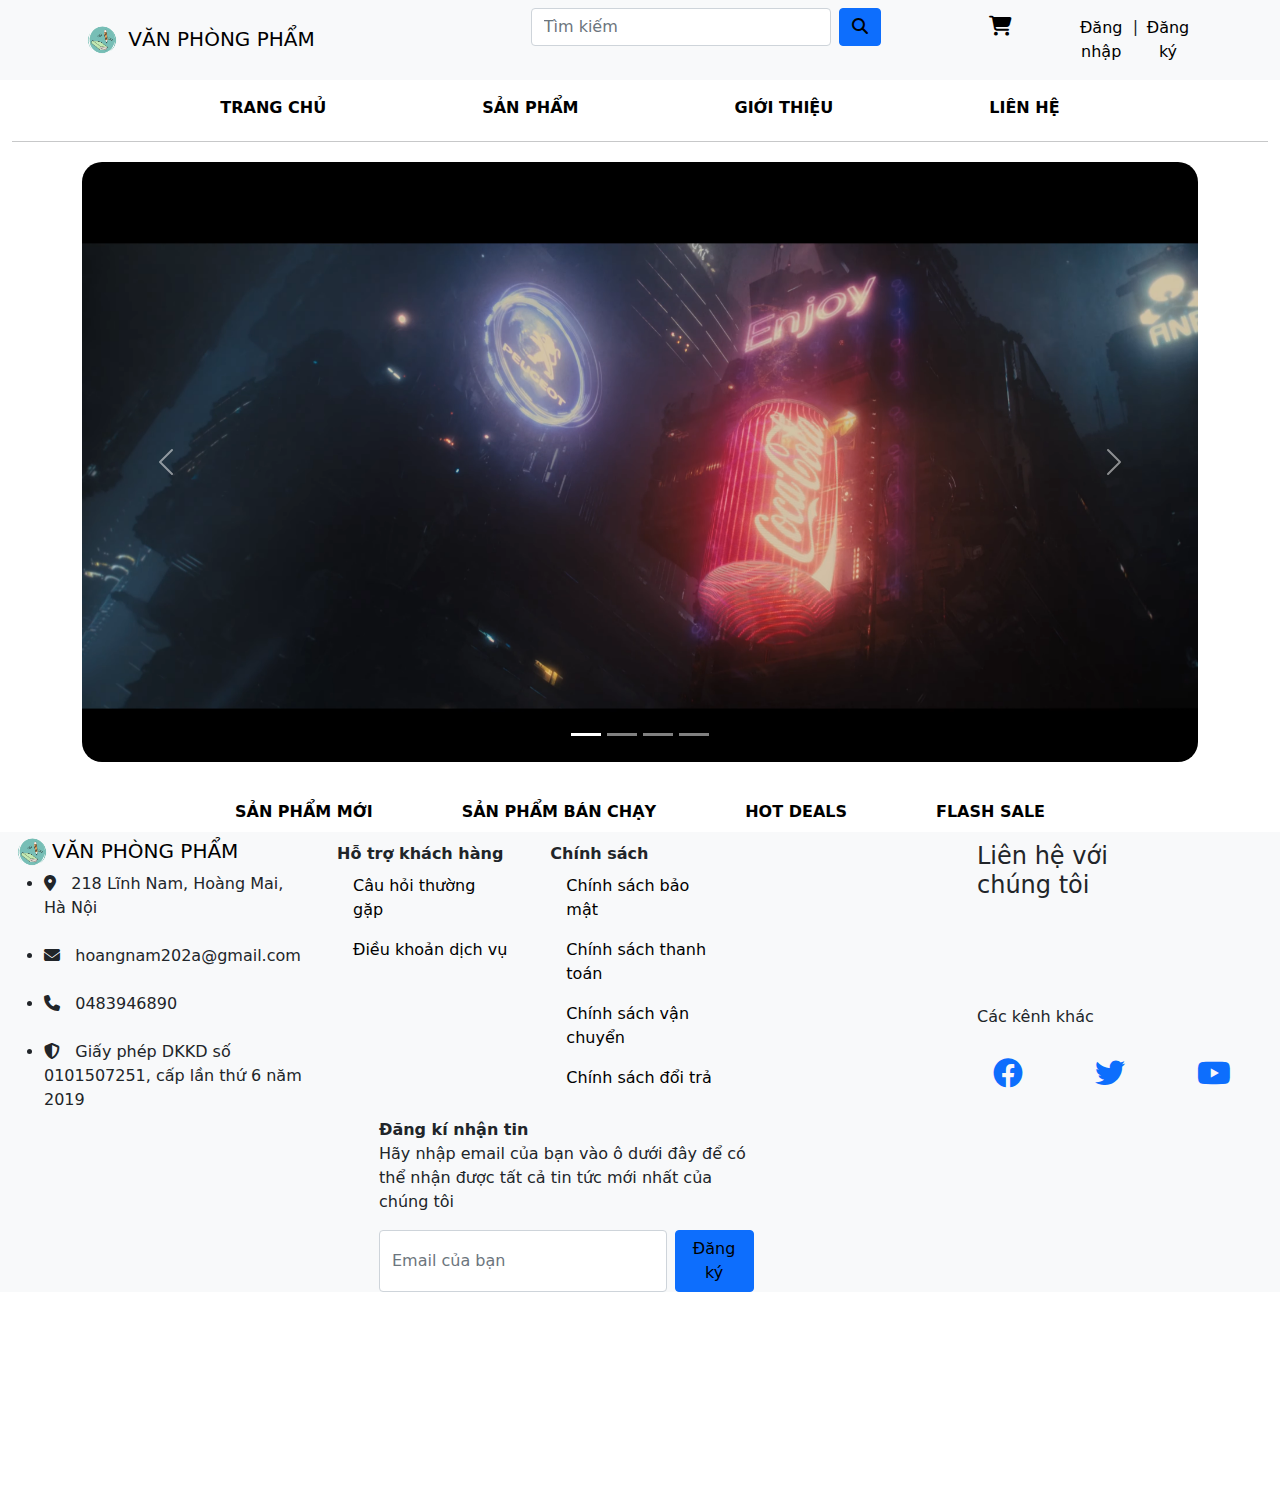
==== commit 6208cb97: "đã sửa xong" ====
--- a/Index.html
+++ b/Index.html
@@ -3,7 +3,7 @@
 <head>
     <meta charset="UTF-8">
     <meta name="viewport" content="width=device-width, initial-scale=1.0">
-    <link rel="stylesheet" href="style.css">
+    <link rel="stylesheet" type="text/css" href="style.css">
     <link rel="icon" href="image/logo.png"/>
     <link rel="stylesheet" href="assets/bootstrap/css/bootstrap.min.css">
     <link rel="stylesheet" href="assets/font/fontawesome-free-6.4.2-web/css/all.min.css">
@@ -11,7 +11,7 @@
     <title>TẠP HÓA VĂN PHÒNG PHẨM</title>
     <nav class="navbar navbar-expand-sm bg-light" style="margin: auto; text-align: center;">
       <div class="container">
-        <a href="#" class="navbar-brand" style="color: black;">
+        <a href="Index.html" class="navbar-brand" style="color: black;">
           <img src="image/logo.png" alt="Logo" class="rounded-circle" width="40px" height="40px">
           VĂN PHÒNG PHẨM
         </a>
@@ -29,9 +29,9 @@
               <li class="nav-item" style="margin-left: 100px ;">
                 <a class="nav-link" href="#" style="color: black;"><i class="fa-solid fa-cart-shopping" style="font-size: 20px;"></i></a>
               </li>
-              <li class="nav-item"><a href="#" class="nav-link" style="color: black; margin-left: 50px;">Đăng nhập</a></li>
+              <li class="nav-item"><a href="Login.html" class="nav-link" style="color: black; margin-left: 50px;">Đăng nhập</a></li>
               <li class="nav-item" style="margin-top: 7px;">|</li>
-              <li class="nav-item"><a href="#" class="nav-link" style="color: black;">Đăng xuất</a></li>
+              <li class="nav-item"><a href="Register.html" class="nav-link" style="color: black;">Đăng ký</a></li>
           </ul>         
         </div>
       </div>     
@@ -40,7 +40,7 @@
     <nav class="navbar navbar-expand-sm " style="font-size: 16px;" >
       <ul class="navbar-nav" style="margin: auto;">
         <li class="nav-item">
-          <a href="#" class="nav-link" style="color: black;"><b>TRANG CHỦ</b></a>
+          <a href="Index.html" class="nav-link" style="color: black;"><b>TRANG CHỦ</b></a>
         </li>
         <li class="nav-item dropdown " style="margin-left: 140px;">
           <a href="#" class="nav-link " style="color: black;"><b>SẢN PHẨM</b></a>
@@ -115,7 +115,7 @@
   <div class="container-fluid bg-light">
     <div class="row">
       <div class="col-sm-3" >
-        <a href="#" class="navbar-brand" style="color: black;">
+        <a href="Index.html" class="navbar-brand" style="color: black;">
           <img src="image/logo.png" alt="Logo" class="rounded-circle" width="40px" height="40px">VĂN PHÒNG PHẨM
         </a>
         <ul>
--- a/style.css
+++ b/style.css
@@ -1,19 +1,19 @@
 *{
-    margin: 0;
-    padding: 0;
+  margin: 0;
+  padding: 0;
 }
 .lien-ket {
-  color: black; /* Đặt màu chữ thành đen */
+color: black; /* Đặt màu chữ thành đen */
 }
 .carousel-inner{
-  border-radius: 20px;
-  height: 600px;
+border-radius: 20px;
+height: 600px;
 }
 .row1{
-  height: 154px;
+height: 154px;
 }
 .row2{
-  height: 154px;
+height: 154px;
 }
   .nav-item:hover .dropdown-menu {
     display: block;
@@ -35,7 +35,6 @@
     padding: 0;
     font-family: montserrat;
     height: 100vh;
-    overflow: hidden;
   }
   .center
   {
@@ -145,4 +144,4 @@
   }
   .signup_link a:hover{
     text-decoration: underline;
-  }+  }
